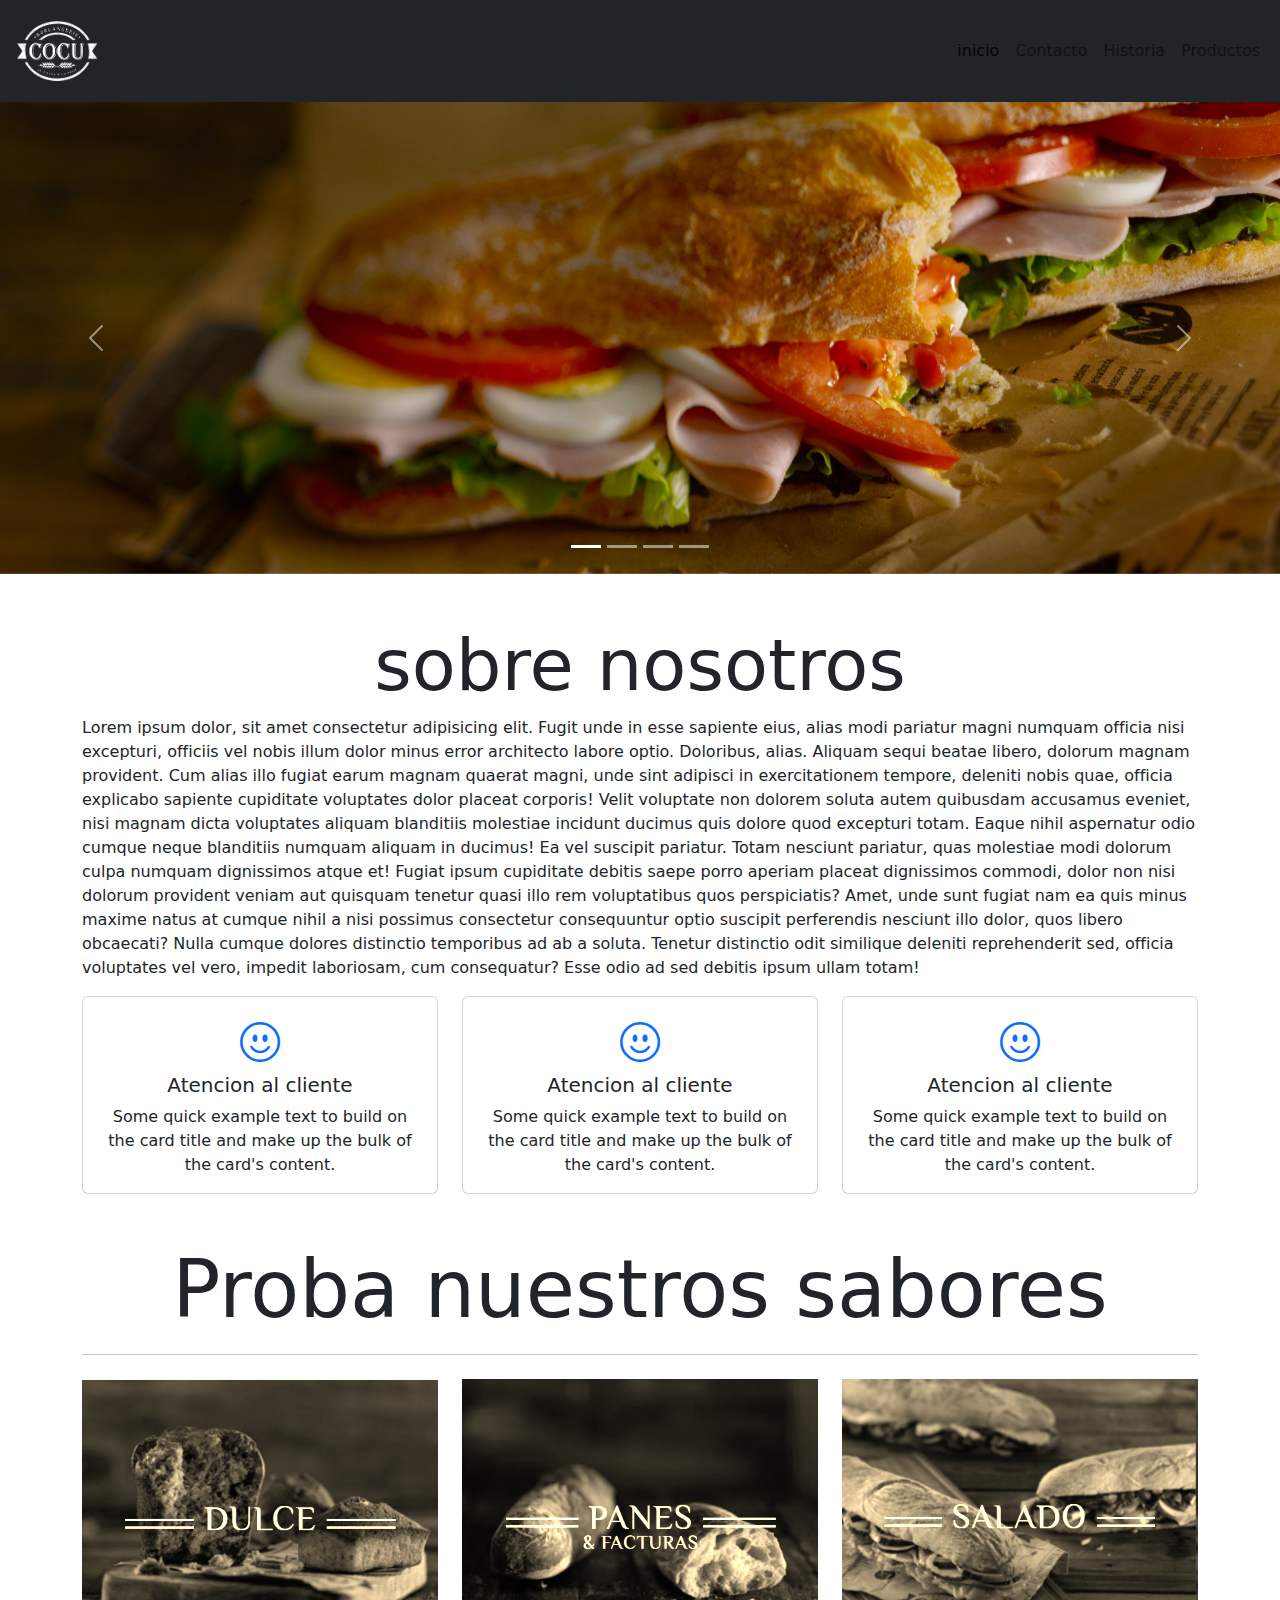
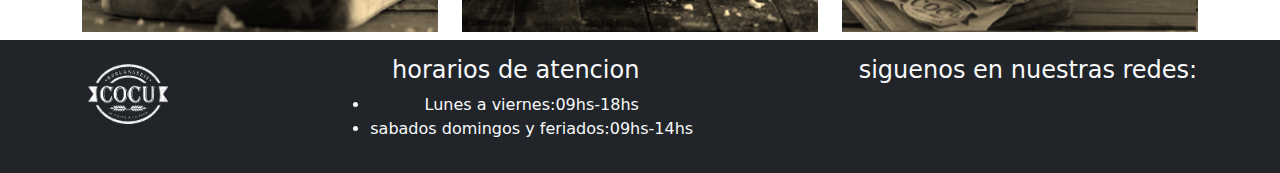
==== index.html @ fe191bcb "primer proyecto de la panaderia" ====
<!DOCTYPE html>
<html lang="es">
  <head>
    <meta charset="UTF-8" />
    <meta http-equiv="X-UA-Compatible" content="IE=edge" />
    <meta name="viewport" content="width=device-width, initial-scale=1.0" />
    <meta name="keywords" content="panaderia,panes,facturas,panaderia cocu" />
    <meta name="author" content="Manuel ibanez astorga,Manuel,ibanez Astorga" />
    <meta name="descripcions" content="panaderia  cocu" />
    <link rel="stylesheet" href="css/bootstrap.min.css" />
    <link
      rel="stylesheet"
      href="https://cdn.jsdelivr.net/npm/bootstrap-icons@1.8.2/font/bootstrap-icons.css"
    />
    <link rel="stylesheet" href="css/style.css" />

    <title>Panedria cocu</title>
  </head>
  <body>
    <header>
      <nav class="navbar navbar-expand-lg bg-dark">
        <div class="container-fluid">
          <a class="navbar-brand" href="#"
            ><img
              src="img/cocu_logo-450.png"
              alt="logo Panedria cocu"
              width="90px"
          /></a>
          <button
            class="navbar-toggler"
            type="button"
            data-bs-toggle="collapse"
            data-bs-target="#navbarSupportedContent"
            aria-controls="navbarSupportedContent"
            aria-expanded="false"
            aria-label="Toggle navigation"
          >
            <span class="navbar-toggler-icon"></span>
          </button>

          <section class="">
            <div
              class="collapse navbar-collapse "
              id="navbarSupportedContent"
            >
              <ul class="navbar-nav me-auto mb-2 mb-lg-0">
                <li class="nav-item">
                  <a class="nav-link active" aria-current="page" href="index.html"
                    >inicio</a
                  >
                </li>
                <li class="nav-item">
                  <a class="nav-link" href="pages/contacto.html">Contacto</a>
                </li>
  
                <li class="nav-item">
                  <a class="nav-link" href="pages/historia.html">Historia</a>
                </li>
  
                <li class="nav-item">
                  <a class="nav-link" href="pages/producto.html">Productos</a>
                </li>
              </ul>
            </div>
          </section>
        </div>
      </nav>
    </header>
    <main>
      <section>
        <div id="sliderPanaderia" class="carousel slide" data-bs-ride="true">
          <div class="carousel-indicators">
            <button
              type="button"
              data-bs-target="#sliderPanaderia"
              data-bs-slide-to="0"
              class="active"
              aria-current="true"
              aria-label="Slide 1"
            ></button>
            <button
              type="button"
              data-bs-target="#sliderPanaderia"
              data-bs-slide-to="1"
              aria-label="Slide 2"
            ></button>
            <button
              type="button"
              data-bs-target="#sliderPanaderia"
              data-bs-slide-to="2"
              aria-label="Slide 3"
            ></button>
            <button
              type="button"
              data-bs-target="#sliderPanaderia"
              data-bs-slide-to="3"
              aria-label="Slide 4"
            ></button>
          </div>
          <div class="carousel-inner">
            <div class="carousel-item active">
              <img
                src="img/slider_201603_sandwich.jpg"
                class="d-block w-100 img-banner-responsive"
                alt="sanguche"
              />
            </div>
            <div class="carousel-item">
              <img
                src="img/slider_201603_painchoco.jpg"
                class="d-block w-100 img-banner-responsive"
                alt="paincho"
              />
            </div>
            <div class="carousel-item">
              <img
                src="img/slider_201603_lemonpie.jpg"
                class="d-block w-100 img-banner-responsive"
                alt="..."
              />
            </div>
            <div class="carousel-item">
              <img
                src="img/slider_201603_lemonpie.jpg"
                class="d-block w-100 img-banner-responsive"
                alt="pa y factura"
              />
            </div>
          </div>
          <button
            class="carousel-control-prev"
            type="button"
            data-bs-target="#sliderPanaderia"
            data-bs-slide="prev"
          >
            <span class="carousel-control-prev-icon" aria-hidden="true"></span>
            <span class="visually-hidden">Previous</span>
          </button>
          <button
            class="carousel-control-next"
            type="button"
            data-bs-target="#sliderPanaderia"
            data-bs-slide="next"
          >
            <span class="carousel-control-next-icon" aria-hidden="true"></span>
            <span class="visually-hidden">Next</span>
          </button>
        </div>
      </section>

      <section class="container my-5">
        <article>
          <h1 class="display-2 text-center">sobre nosotros</h1>
          <p>
            Lorem ipsum dolor, sit amet consectetur adipisicing elit. Fugit unde
            in esse sapiente eius, alias modi pariatur magni numquam officia
            nisi excepturi, officiis vel nobis illum dolor minus error
            architecto labore optio. Doloribus, alias. Aliquam sequi beatae
            libero, dolorum magnam provident. Cum alias illo fugiat earum magnam
            quaerat magni, unde sint adipisci in exercitationem tempore,
            deleniti nobis quae, officia explicabo sapiente cupiditate
            voluptates dolor placeat corporis! Velit voluptate non dolorem
            soluta autem quibusdam accusamus eveniet, nisi magnam dicta
            voluptates aliquam blanditiis molestiae incidunt ducimus quis dolore
            quod excepturi totam. Eaque nihil aspernatur odio cumque neque
            blanditiis numquam aliquam in ducimus! Ea vel suscipit pariatur.
            Totam nesciunt pariatur, quas molestiae modi dolorum culpa numquam
            dignissimos atque et! Fugiat ipsum cupiditate debitis saepe porro
            aperiam placeat dignissimos commodi, dolor non nisi dolorum
            provident veniam aut quisquam tenetur quasi illo rem voluptatibus
            quos perspiciatis? Amet, unde sunt fugiat nam ea quis minus maxime
            natus at cumque nihil a nisi possimus consectetur consequuntur optio
            suscipit perferendis nesciunt illo dolor, quos libero obcaecati?
            Nulla cumque dolores distinctio temporibus ad ab a soluta. Tenetur
            distinctio odit similique deleniti reprehenderit sed, officia
            voluptates vel vero, impedit laboriosam, cum consequatur? Esse odio
            ad sed debitis ipsum ullam totam!
          </p>
        </article>
        <article class="row">
          <aside class="col-sm-12 col-md-4">
            <div class="card">
              <div class="card-body text-center">
                <i class="bi bi-emoji-smile fs-1 text-primary"></i>
                <h5 class="card-title">Atencion al cliente</h5>
                <p class="card-text">
                  Some quick example text to build on the card title and make up
                  the bulk of the card's content.
                </p>
              </div>
            </div>
          </aside>
          <aside class="col-12 col-md-4">
            <div class="card">
              <div class="card-body text-center">
                <i class="bi bi-emoji-smile fs-1 text-primary"></i>
                <h5 class="card-title">Atencion al cliente</h5>
                <p class="card-text">
                  Some quick example text to build on the card title and make up
                  the bulk of the card's content.
                </p>
              </div>
            </div>
          </aside>
          <aside class="col-12 col-md-4">
            <div class="card">
              <div class="card-body text-center">
                <i class="bi bi-emoji-smile fs-1 text-primary"></i>
                <h5 class="card-title">Atencion al cliente</h5>
                <p class="card-text">
                  Some quick example text to build on the card title and make up
                  the bulk of the card's content.
                </p>
              </div>
            </div>
          </aside>
        </article>
      </section>

      <section class="container">
        <h3 class="display-1 text-center">Proba nuestros sabores</h3>
        <hr />
        <article class="row">
          <img
            src="img/dulce.png"
            alt="panes dulce"
            class="dulceysalado w100 col-sm-12 col-md-6 col-lg-4 my-2"
          />
          <img
            src="img/panyfactura.png"
            alt="facturas"
            class="dulceysalado w100 col-sm-12 col-md-6 col-lg-4 my-2"
          />
          <img
            src="img/salado.png"
            alt="panes salados"
            class="dulceysalado w100 col-sm-12 col-md-6 col-lg-4 my-2"
          />
        </article>
      </section>
    </main>
    <footer class="text-center bg-dark text-light py-3">
      <div class="d-flex justify-content-around">
        <div>
          <img
            src="img/cocu_logo-450.png"
            alt=" logo de cocu panaderia"
            width="90px"
          />
        </div>

        <div>
          <h4>horarios de atencion</h4>
          <aside>
            <ul>
              <li>Lunes a viernes:09hs-18hs</li>
              <li>sabados domingos y feriados:09hs-14hs</li>
            </ul>
          </aside>
        </div>
        <h4>siguenos en nuestras redes:</h4>
      </div>
    </footer>
    <script src="js/bootstrap.min.js"></script>
  </body>
</html>
---- css/style.css ----
@media all and ( max-width:767px ) {
.img-banner-responsive{

height: 250px;
object-fit: cover ;
}
}



.dulceysalado{
filter: sepia(100%);
}

.dulceysalado:hover{
filter: sepia(0%);

}
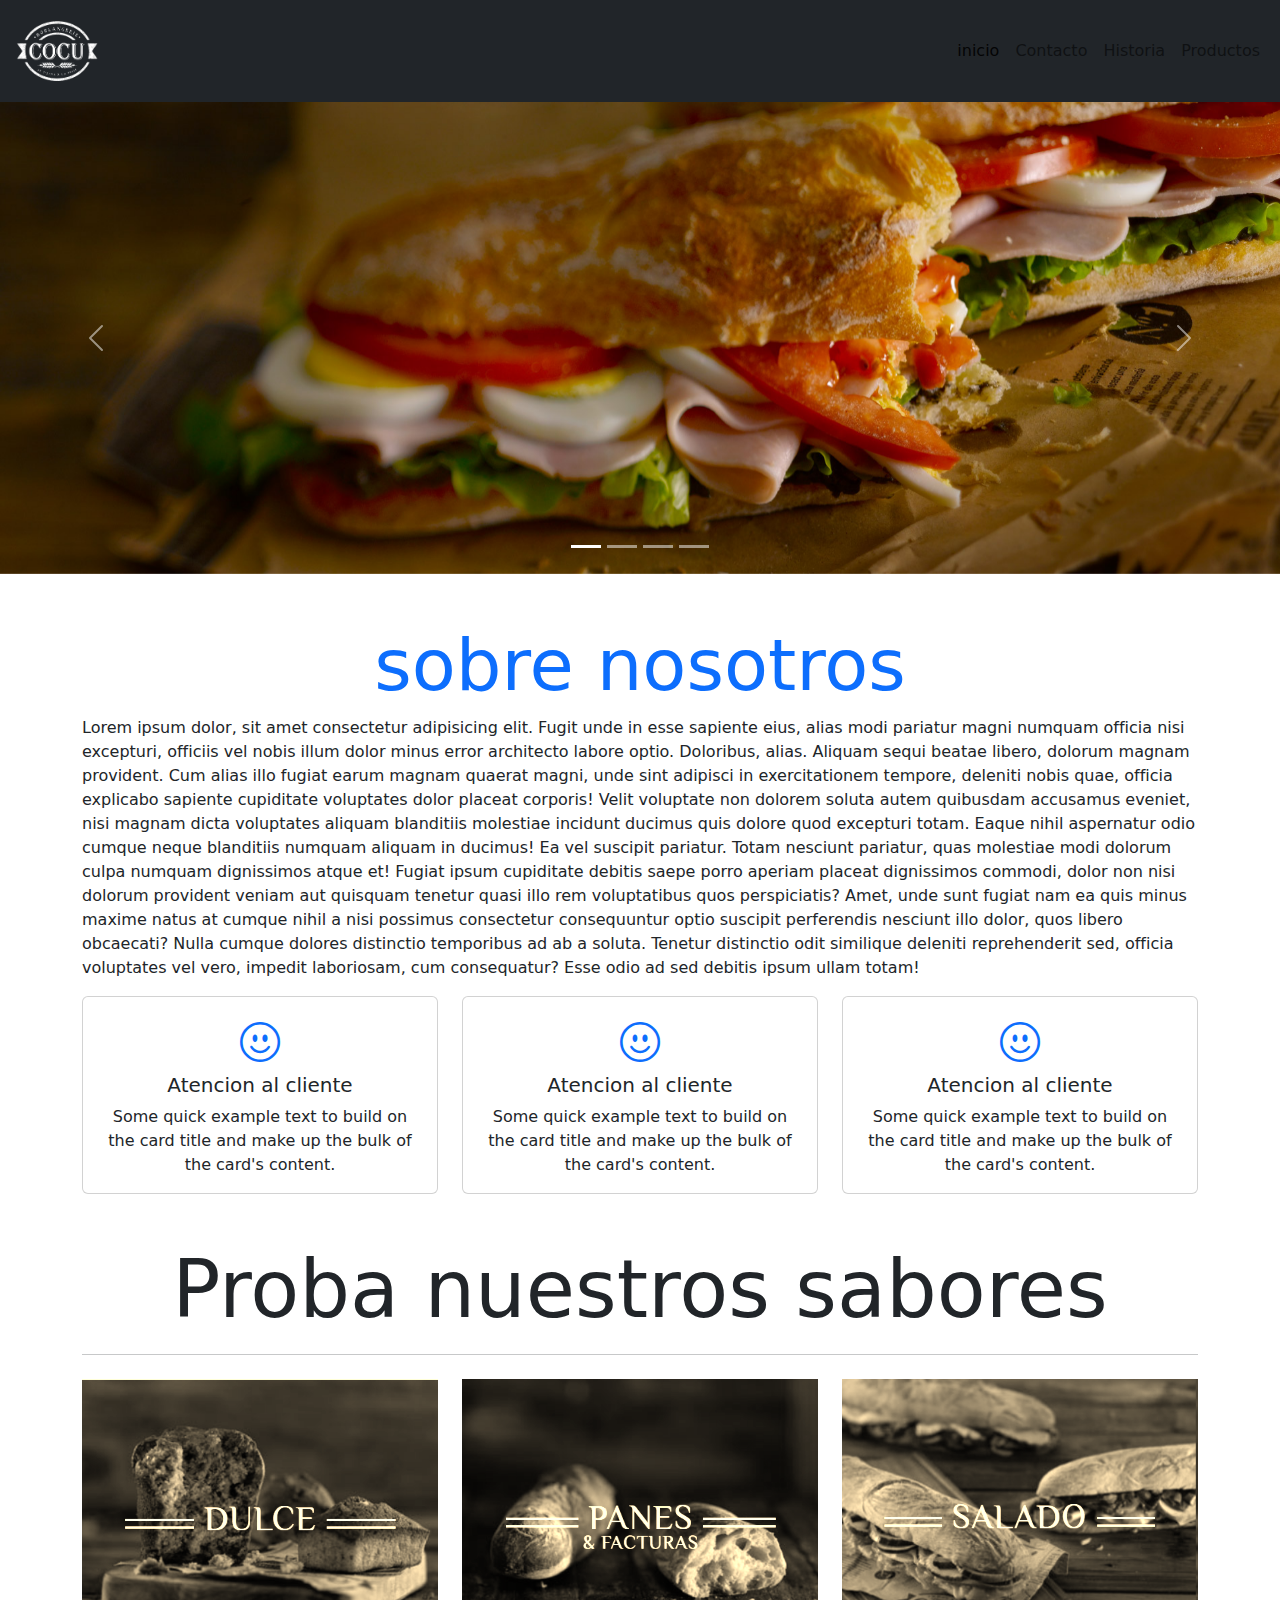
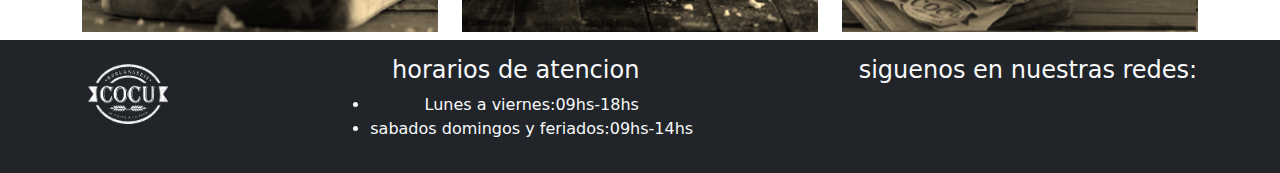
==== commit 7cf78bc0: "modifico el titulo del index" ====
--- a/index.html
+++ b/index.html
@@ -150,7 +150,7 @@
 
       <section class="container my-5">
         <article>
-          <h1 class="display-2 text-center">sobre nosotros</h1>
+          <h1 class="display-2 text-center text-primary">sobre nosotros</h1>
           <p>
             Lorem ipsum dolor, sit amet consectetur adipisicing elit. Fugit unde
             in esse sapiente eius, alias modi pariatur magni numquam officia
